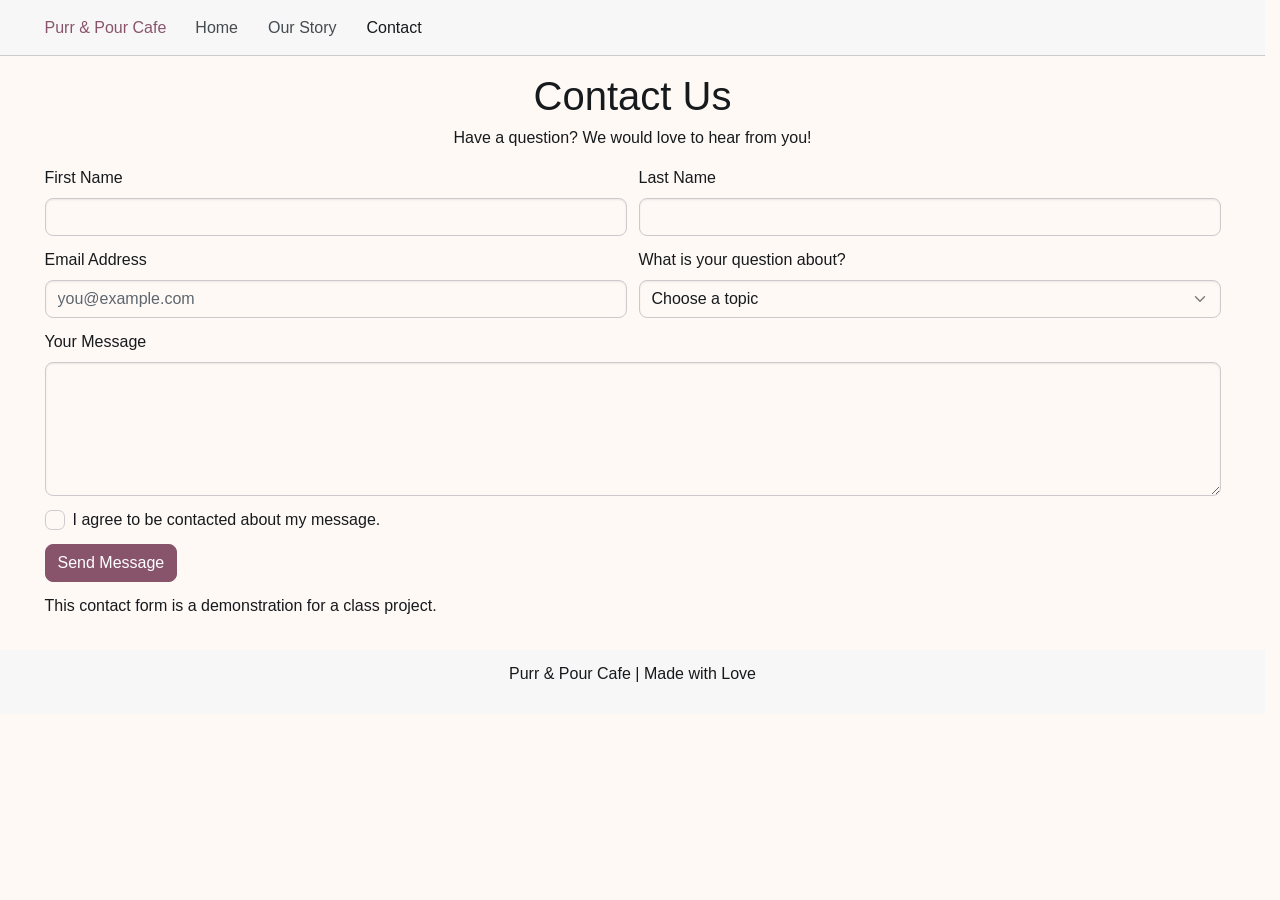
==== Contact.html @ 05589e62 "lab 6" ====
<!DOCTYPE html>
<html lang="en">

<head>
  <meta charset="UTF-8">
  <meta name="viewport" content="width=device-width, initial-scale=1.0">
  <title>Contact | Purr & Pour Cafe</title>
  <link rel="stylesheet" href="css/bootstrap.min.css">
  <link rel="stylesheet" href="css/style.css">
  <script type="module" src="js/bootstrap.bundle.min.js"></script>
</head>

<body>

  <!-- NAVIGATION -->
  <nav class="navbar md:navbar-expand bg-1 border-bottom">
    <div class="container">

      <a class="navbar-brand" href="index.html">
        Purr & Pour Cafe
      </a>

      <button class="btn-icon navbar-toggler"
        type="button"
        data-bs-toggle="drawer"
        data-bs-target="#menu"
        aria-controls="menu"
        aria-expanded="false"
        aria-label="Open menu">
        <span class="navbar-toggler-icon"></span>
      </button>

      <dialog class="drawer drawer-end" id="menu"
        aria-labelledby="menuTitle">

        <div class="drawer-header">
          <h2 class="drawer-title h5" id="menuTitle">
            Menu
          </h2>

          <button class="btn-close"
            type="button"
            data-bs-dismiss="drawer"
            aria-label="Close menu">
          </button>
        </div>

        <div class="drawer-body">
          <ul class="navbar-nav">

            <li class="nav-item">
              <a class="nav-link"
                href="index.html">Home</a>
            </li>

            <li class="nav-item">
              <a class="nav-link"
                href="#">Our Story</a>
            </li>

            <li class="nav-item">
              <a class="nav-link active"
                aria-current="page"
                href="Contact.html">Contact</a>
            </li>

          </ul>
        </div>

      </dialog>
    </div>
  </nav>

  <!-- MAIN CONTENT -->
  <main class="container py-5">

    <header class="text-center mb-5">
      <h1>Contact Us</h1>
      <p class="lead">
        Have a question? We would love to hear from you!
      </p>
    </header>

    <!-- CONTACT FORM -->
    <form action="#" method="get">

      <div class="row g-4">

        <!-- FIRST NAME -->
        <div class="col-12 md:col-6">
          <div class="form-field">
            <label for="firstName">First Name</label>
            <input
              type="text"
              class="form-control"
              id="firstName"
              name="firstName"
              required>
          </div>
        </div>

        <!-- LAST NAME -->
        <div class="col-12 md:col-6">
          <div class="form-field">
            <label for="lastName">Last Name</label>
            <input
              type="text"
              class="form-control"
              id="lastName"
              name="lastName"
              required>
          </div>
        </div>

        <!-- EMAIL -->
        <div class="col-12 md:col-6">
          <div class="form-field">
            <label for="email">Email Address</label>
            <input
              type="email"
              class="form-control"
              id="email"
              name="email"
              placeholder="you@example.com"
              required>
          </div>
        </div>

        <!-- SELECT MENU -->
        <div class="col-12 md:col-6">
          <div class="form-field">
            <label for="topic">What is your question about?</label>
            <select
              class="form-control"
              id="topic"
              name="topic"
              required>

              <option value="">Choose a topic</option>
              <option value="visit">Visiting the Cafe</option>
              <option value="cats">Our Cats</option>
              <option value="events">Events</option>
              <option value="other">Other</option>

            </select>
          </div>
        </div>

        <!-- MESSAGE -->
        <div class="col-12">
          <div class="form-field">
            <label for="message">Your Message</label>
            <textarea
              class="form-control"
              id="message"
              name="message"
              rows="5"
              required></textarea>
          </div>
        </div>

        <!-- CONSENT CHECKBOX -->
        <div class="col-12">
          <div class="form-field">

            <input
              class="check"
              type="checkbox"
              id="consent"
              name="consent"
              required>

            <label for="consent">
              I agree to be contacted about my message.
            </label>

          </div>
        </div>

        <!-- SUBMIT BUTTON -->
        <div class="col-12">
          <button
            type="submit"
            class="btn-solid theme-primary">
            Send Message
          </button>
        </div>

      </div>

    </form>

    <p class="mt-4">
      This contact form is a demonstration for a class project.
    </p>

  </main>

  <!-- FOOTER -->
  <footer class="bg-1 text-center py-4">
    <p>Purr & Pour Cafe | Made with Love</p>
  </footer>

</body>
</html>
---- css/style.css ----
/* CCT360 LAB 6 - PASTEL CAT CAFE */

:root {
  --bs-primary-base: #87546b;
  --bs-primary-bg: #87546b;
  --bs-primary-fg: #87546b;
  --bs-primary-border: #bd91a5;
  --bs-primary-contrast: #ffffff;
  --bs-primary-bg-subtle: #f6e4eb;
  --bs-primary-focus-ring: #bd91a5;
  --bs-bg-body: #fff9f6;
}

.btn-solid.theme-primary {
  background-color: #87546b;
  color: white;
  border-color: #87546b;
}

.btn-solid.theme-primary:hover {
  background-color: #6c3c51;
  color: white;
  border-color: #6c3c51;
}

.navbar-brand {
  color: #87546b;
}
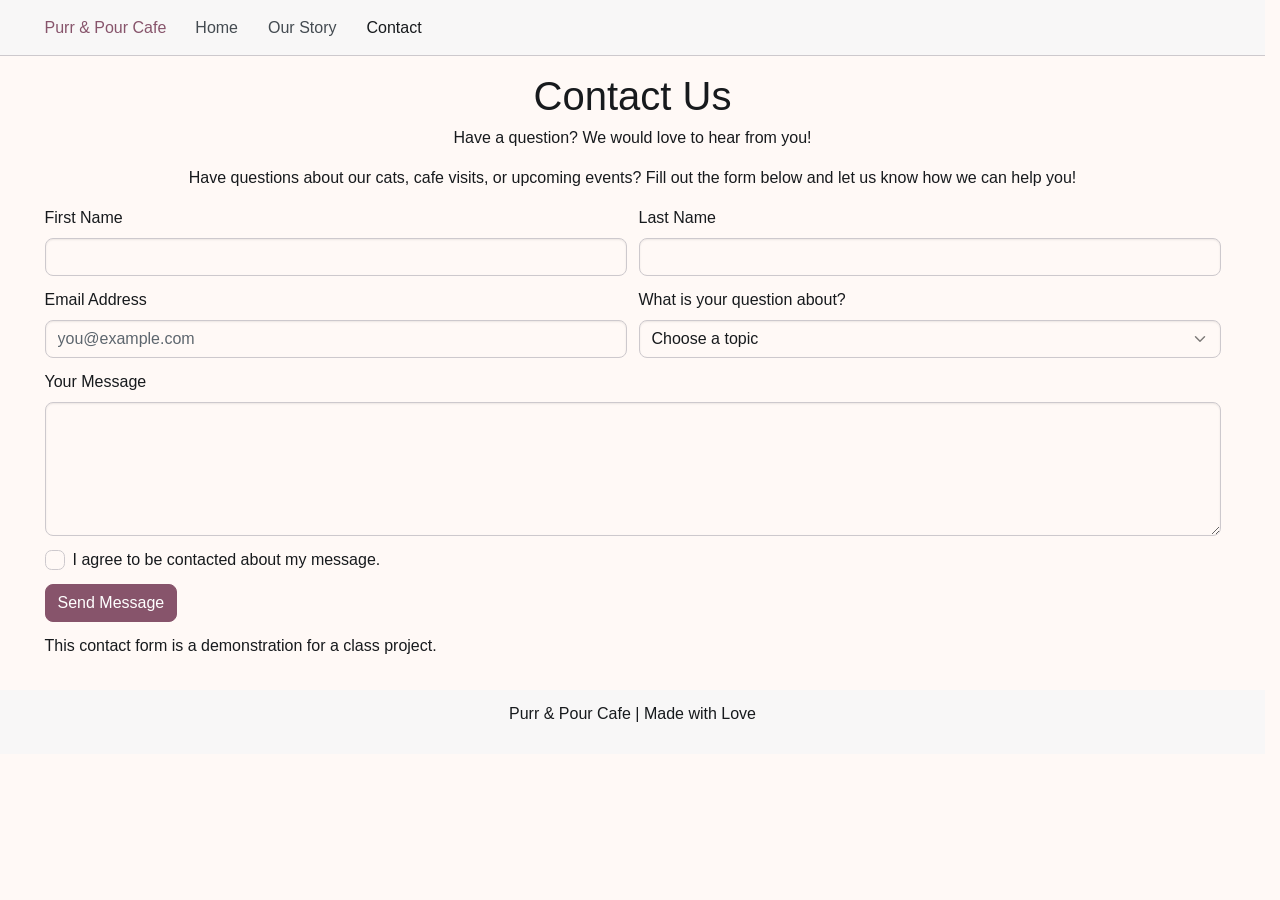
==== commit 8db1d271: "Improve contact page instructions" ====
--- a/Contact.html
+++ b/Contact.html
@@ -80,6 +80,13 @@
       <p class="lead">
         Have a question? We would love to hear from you!
       </p>
+
+<p>
+  Have questions about our cats, cafe visits, or upcoming
+  events? Fill out the form below and let us know how
+  we can help you!
+</p>
+
     </header>
 
     <!-- CONTACT FORM -->
